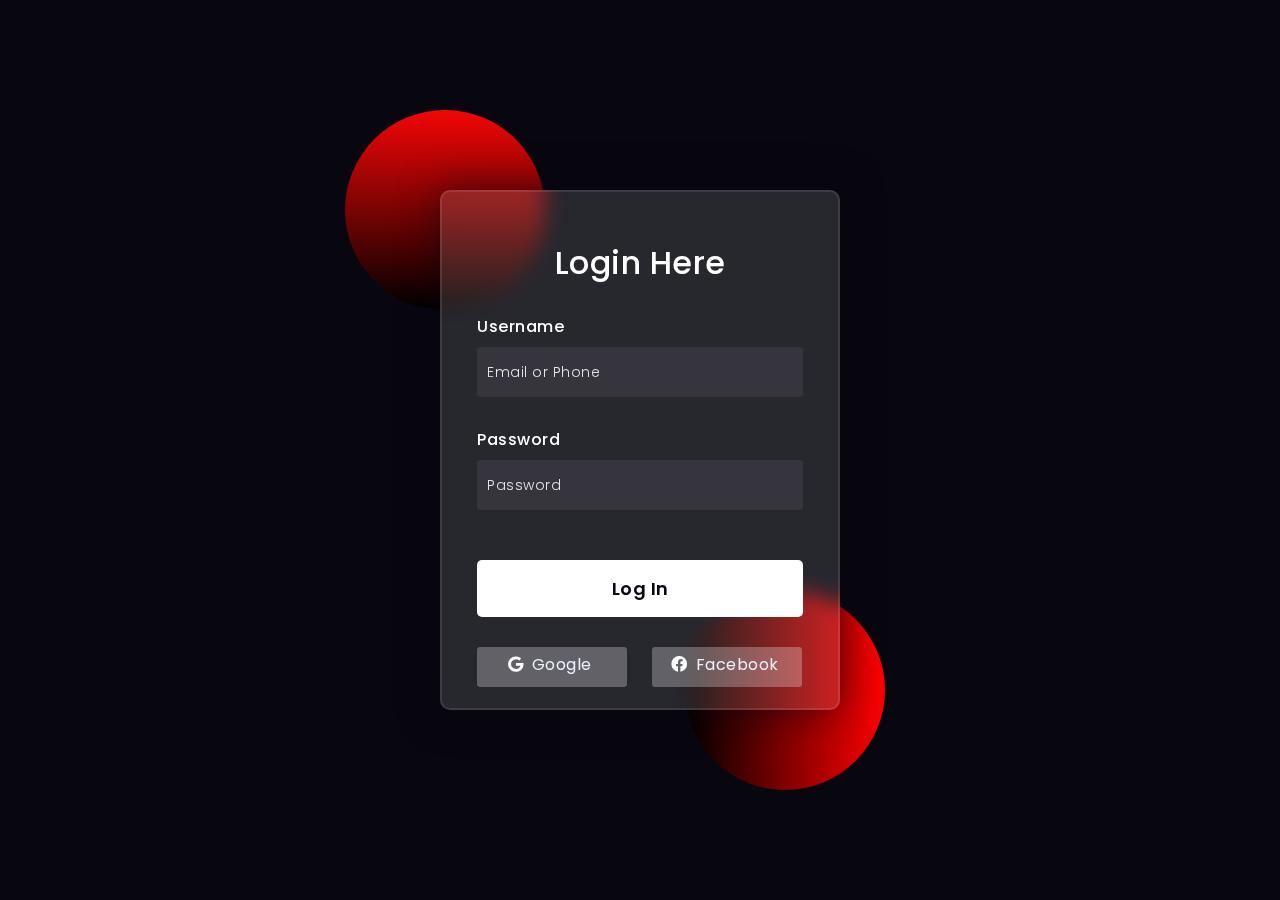
==== login.html @ b7984347 "Version 1.0" ====
<!DOCTYPE html>
<html lang="en">
<head>
    <title>Login Page</title>
 
    <link rel="preconnect" href="https://fonts.gstatic.com">
    <link rel="stylesheet" href="https://cdnjs.cloudflare.com/ajax/libs/font-awesome/5.15.4/css/all.min.css">
    <link href="https://fonts.googleapis.com/css2?family=Poppins:wght@300;500;600&display=swap" rel="stylesheet">
    <style media="screen">
      *,
*:before,
*:after{
    padding: 0;
    margin: 0;
    box-sizing: border-box;
}
body{
    background-color: #080710;
}
.background{
    width: 430px;
    height: 520px;
    position: absolute;
    transform: translate(-50%,-50%);
    left: 50%;
    top: 50%;
}
.background .shape{
    height: 200px;
    width: 200px;
    position: absolute;
    border-radius: 50%;
}
.shape:first-child{
    background: linear-gradient(
        #f30606,
        hwb(0 0% 100%)
    );
    left: -80px;
    top: -80px;
}
.shape:last-child{
    background: linear-gradient(
        to right,
        hsl(0, 0%, 0%),
        hwb(0 0% 0%)
    );
    right: -30px;
    bottom: -80px;
}
form{
    height: 520px;
    width: 400px;
    background-color: rgba(255,255,255,0.13);
    position: absolute;
    transform: translate(-50%,-50%);
    top: 50%;
    left: 50%;
    border-radius: 10px;
    backdrop-filter: blur(10px);
    border: 2px solid rgba(255,255,255,0.1);
    box-shadow: 0 0 40px rgba(8,7,16,0.6);
    padding: 50px 35px;
}
form *{
    font-family: 'Poppins',sans-serif;
    color: #ffffff;
    letter-spacing: 0.5px;
    outline: none;
    border: none;
}
form h3{
    font-size: 32px;
    font-weight: 500;
    line-height: 42px;
    text-align: center;
}

label{
    display: block;
    margin-top: 30px;
    font-size: 16px;
    font-weight: 500;
}
input{
    display: block;
    height: 50px;
    width: 100%;
    background-color: rgba(255,255,255,0.07);
    border-radius: 3px;
    padding: 0 10px;
    margin-top: 8px;
    font-size: 14px;
    font-weight: 300;
}
::placeholder{
    color: #e5e5e5;
}
button{
    margin-top: 50px;
    width: 100%;
    background-color: #ffffff;
    color: #080710;
    padding: 15px 0;
    font-size: 18px;
    font-weight: 600;
    border-radius: 5px;
    cursor: pointer;
}
.social{
  margin-top: 30px;
  display: flex;
}
.social div{
  background: red;
  width: 150px;
  border-radius: 3px;
  padding: 5px 10px 10px 5px;
  background-color: rgba(255,255,255,0.27);
  color: #eaf0fb;
  text-align: center;
}
.social div:hover{
  background-color: rgba(255,255,255,0.47);
}
.social .fb{
  margin-left: 25px;
}
.social i{
  margin-right: 4px;
}
</style>

</head>
<body>
    <div class="background">
        <div class="shape"></div>
        <div class="shape"></div>
    </div>
    <form>
        <h3>Login Here</h3>

        <label for="username">Username</label>
        <input type="text" placeholder="Email or Phone" id="username">

        <label for="password">Password</label>
        <input type="password" placeholder="Password" id="password">

        <button>Log In</button>
        <div class="social">
          <div class="go"><i class="fab fa-google"></i>  Google</div>
          <div class="fb"><i class="fab fa-facebook"></i>  Facebook</div>
        </div>
    </form>
</body>
</html>
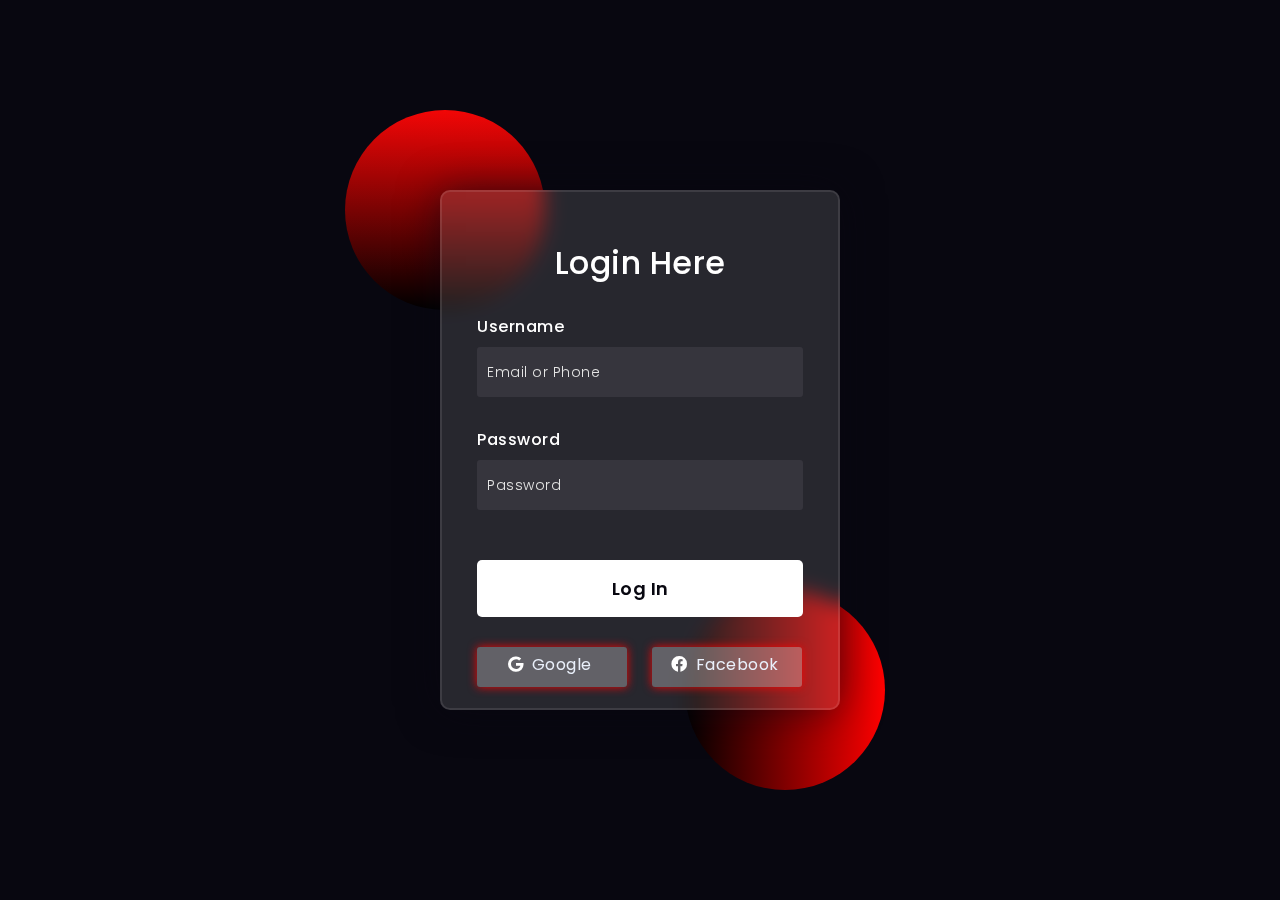
==== commit 873c7a78: "Boble effect" ====
--- a/login.html
+++ b/login.html
@@ -110,6 +110,7 @@
 .social{
   margin-top: 30px;
   display: flex;
+ 
 }
 .social div{
   background: red;
@@ -125,6 +126,10 @@
 }
 .social .fb{
   margin-left: 25px;
+  box-shadow: 0px 0px 10px #f30606;
+}
+.social .go{
+    box-shadow: 0px 0px 10px #f30606;
 }
 .social i{
   margin-right: 4px;
